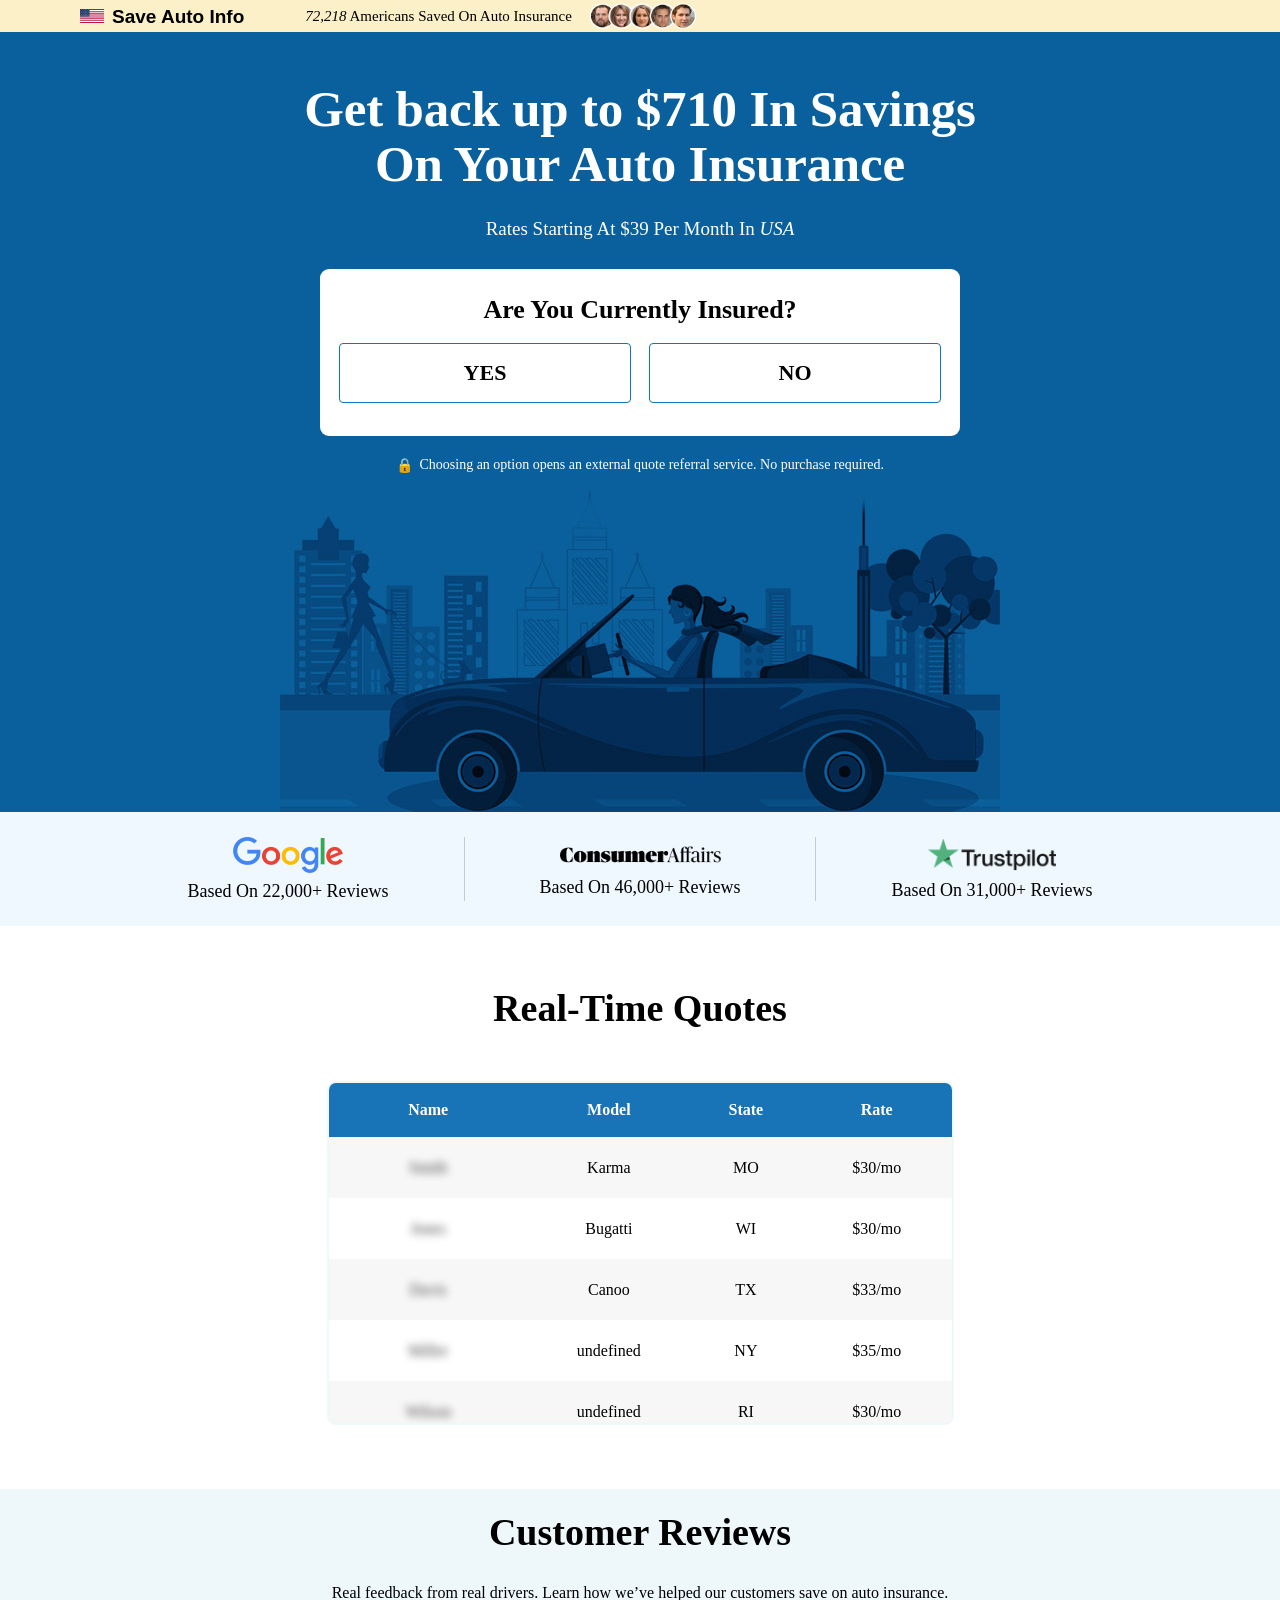
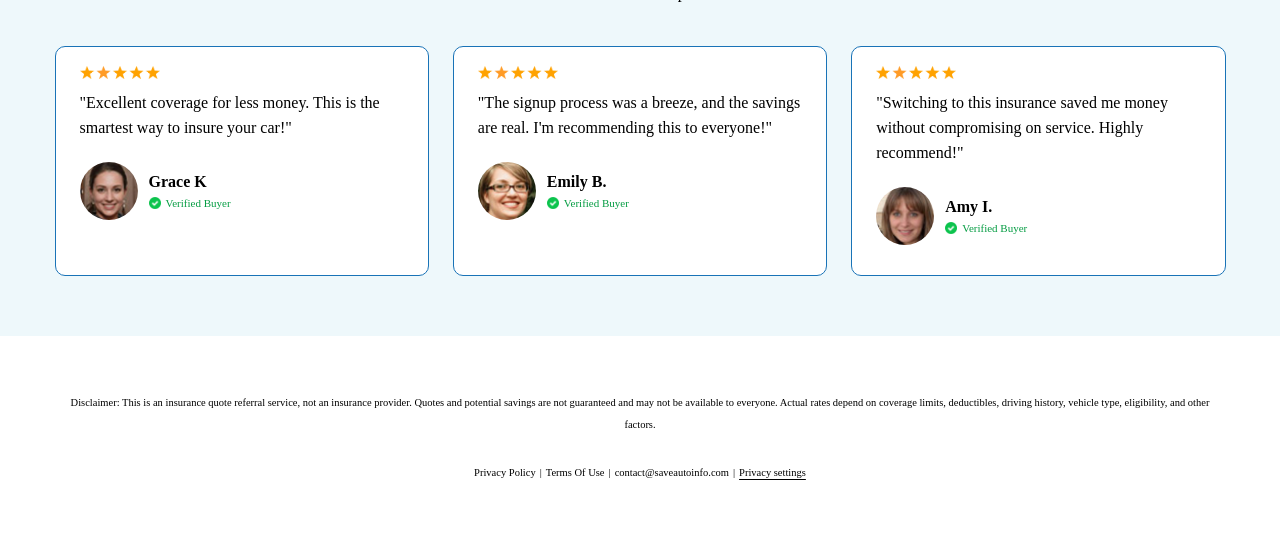
==== getoffer/index.html @ 58f7be74 "Move offer to getoffer and restore content with ClickFlare tracking" ====
<!DOCTYPE html>
<html lang="en">

<head>
    <meta charset="UTF-8" />
    <meta name="viewport" content="width=device-width, initial-scale=1.0" />
    <title>Auto Insurance</title>
    <meta name="description" content="Auto insurance savings landing page." />
    <link rel="stylesheet" href="../style.css">
    <script src="../clickflare.js" defer></script>

 
<meta name="referrer" content="strict-origin-when-cross-origin"><link rel="stylesheet" href="../privacy.css"></head>

<body>
    <header class="top-strip">
        <div class="top-strip-inner">
            <div class="brand-wrap">
                <img src="../assets/us.svg" alt="US flag" class="tiny-flag" />
                <span class="brand-name">Save Auto Info</span>
            </div>

            <div class="savings-wrap">
                <span class="savings-text"><em>72,218</em> Americans Saved On Auto Insurance</span>
                <img src="../assets/review-faces.png"
                    alt="Customer faces" class="faces" />
            </div>
        </div>
    </header>

    <main>
        <section class="hero-section">
            <div class="hero-content">
                <h1>Get back up to $710 In Savings<br />On Your Auto Insurance</h1>
                <p class="subheading">Rates Starting At $39 Per Month In <em>USA</em></p>

                <div class="question-card">
                    <h2>Are You Currently Insured?</h2>

                    <div class="button-row">
                        <button type="button" class="choice-btn" data-lead-choice>
                            YES
                        </button>

                        <button type="button" class="choice-btn" data-lead-choice>
                            NO
                        </button>
                    </div>
                </div>

                <p class="secure-note">
                    <span class="lock-icon" aria-hidden="true">🔒</span>
                    Choosing an option opens an external quote referral service. No purchase required.
                </p>
            </div>
        </section>

        <section class="review-strip">
            <div class="review-strip-inner">
                <div class="review-logo-card review-google">
                    <img src="../assets/rate_icon1.png"
                        alt="Google" />
                    <p>Based On 22,000+ Reviews</p>
                </div>

                <div class="review-logo-card bordered review-consumer">
                    <img src="../assets/rate_icon2.png"
                        alt="ConsumerAffairs" />
                    <p>Based On 46,000+ Reviews</p>
                </div>

                <div class="review-logo-card review-trustpilot">
                    <img src="../assets/rate_icon3.png"
                        alt="Trustpilot" />
                    <p>Based On 31,000+ Reviews</p>
                </div>
            </div>
        </section>

        <section class="quotes-section">
            <div class="quotes-container">
                <h2 class="quotes-title">Real-Time Quotes</h2>

                <div class="quotes-table-wrap">
                    <table class="quotes-table">
                        <thead>
                            <tr>
                                <th>Name</th>
                                <th>Model</th>
                                <th>State</th>
                                <th>Rate</th>
                            </tr>
                        </thead>
                        <tbody>
                            <tr>
                                <td><span class="blur-name">Smith</span></td>
                                <td>Karma</td>
                                <td>MO</td>
                                <td>$30/mo</td>
                            </tr>
                            <tr>
                                <td><span class="blur-name">Jones</span></td>
                                <td>Bugatti</td>
                                <td>WI</td>
                                <td>$30/mo</td>
                            </tr>
                            <tr>
                                <td><span class="blur-name">Davis</span></td>
                                <td>Canoo</td>
                                <td>TX</td>
                                <td>$33/mo</td>
                            </tr>
                            <tr>
                                <td><span class="blur-name">Miller</span></td>
                                <td>undefined</td>
                                <td>NY</td>
                                <td>$35/mo</td>
                            </tr>
                            <tr>
                                <td><span class="blur-name">Wilson</span></td>
                                <td>undefined</td>
                                <td>RI</td>
                                <td>$30/mo</td>
                            </tr>
                            <tr>
                                <td><span class="blur-name">Anderson</span></td>
                                <td>undefined</td>
                                <td>MT</td>
                                <td>$32/mo</td>
                            </tr>
                            <tr>
                                <td><span class="blur-name">Thomas</span></td>
                                <td>Honda</td>
                                <td>CA</td>
                                <td>$28/mo</td>
                            </tr>
                            <tr>
                                <td><span class="blur-name">Jackson</span></td>
                                <td>Ford</td>
                                <td>TX</td>
                                <td>$31/mo</td>
                            </tr>
                        </tbody>
                    </table>
                </div>
            </div>
        </section>

        <section class="customer-reviews-section">
            <div class="customer-reviews-container">
                <h2 class="customer-reviews-title">Customer Reviews</h2>
                <p class="customer-reviews-subtitle">
                    Real feedback from real drivers. Learn how we’ve helped our customers save on auto insurance.
                </p>

                <div class="testimonial-grid">
                    <article class="testimonial-card">
                        <img class="review-stars"
                            src="../assets/star.png"
                            alt="5 stars" />
                        <p class="review-copy">"Excellent coverage for less money. This is the smartest way to insure
                            your car!"</p>
                        <div class="reviewer-row">
                            <img class="reviewer-avatar"
                                src="../assets/t-img1.jpg"
                                alt="Grace K" />
                            <div class="reviewer-info">
                                <h3>Grace K</h3>
                                <div class="verified-row">
                                    <img src="../assets/t-chk.png"
                                        alt="" />
                                    <span>Verified Buyer</span>
                                </div>
                            </div>
                        </div>
                    </article>

                    <article class="testimonial-card">
                        <img class="review-stars"
                            src="../assets/star.png"
                            alt="5 stars" />
                        <p class="review-copy">"The signup process was a breeze, and the savings are real. I'm
                            recommending this to everyone!"</p>
                        <div class="reviewer-row">
                            <img class="reviewer-avatar"
                                src="../assets/t-img2.jpg"
                                alt="Emily B." />
                            <div class="reviewer-info">
                                <h3>Emily B.</h3>
                                <div class="verified-row">
                                    <img src="../assets/t-chk.png"
                                        alt="" />
                                    <span>Verified Buyer</span>
                                </div>
                            </div>
                        </div>
                    </article>

                    <article class="testimonial-card">
                        <img class="review-stars"
                            src="../assets/star.png"
                            alt="5 stars" />
                        <p class="review-copy">"Switching to this insurance saved me money without compromising on
                            service. Highly recommend!"</p>
                        <div class="reviewer-row">
                            <img class="reviewer-avatar"
                                src="../assets/t-img3.jpg"
                                alt="Amy I." />
                            <div class="reviewer-info">
                                <h3>Amy I.</h3>
                                <div class="verified-row">
                                    <img src="../assets/t-chk.png"
                                        alt="" />
                                    <span>Verified Buyer</span>
                                </div>
                            </div>
                        </div>
                    </article>
                </div>
            </div>
        </section>
    </main>

    <footer class="site-footer">
        <div class="footer-container">
            <p class="disclaimer">
                Disclaimer: This is an insurance quote referral service, not an insurance provider.
                Quotes and potential savings are not guaranteed and may not be available to everyone.
                Actual rates depend on coverage limits, deductibles, driving history, vehicle type,
                eligibility, and other factors.
            </p>

            <div class="footer-links">
                <a href="../privacy-policy.html">Privacy Policy</a><span>|</span>
                <a href="../terms.html">Terms Of Use</a><span>|</span><a href="mailto:contact@saveautoinfo.com">contact@saveautoinfo.com</a><span>|</span><button type="button" class="privacy-settings" data-privacy-settings>Privacy settings</button>
            </div>
        </div>
    </footer>

    <section id="privacy-banner" class="privacy-banner" aria-labelledby="privacy-title" hidden>
<div><h2 id="privacy-title">Your privacy choices</h2><p id="privacy-message">With your permission, we use Meta cookies to measure visits and quote-button clicks for advertising. You can decline and still use this site. Change your choice anytime in Privacy settings. <a href="../privacy-policy.html">Read our Privacy Policy</a>.</p></div>
<div class="privacy-actions"><button id="privacy-accept" type="button">Accept measurement</button><button id="privacy-reject" type="button">Decline measurement</button></div></section>
<script src="../config.js"></script>
    <script src="../main.js"></script>
</body>

</html>
---- style.css ----
:root {
    --top-strip: #fcf0c8;
    --hero-blue: #0a609c;
    --logo-strip: #eff8ff;
    --review-bg: #eef8fb;
    --table-blue: #1973b7;
    --table-alt: #f7f7f7;
    --text: #000;
}

* {
    box-sizing: border-box;
}

html,
body {
    margin: 0;
    padding: 0;
}

body {
    color: var(--text);
    background: #fff;
    font-family: Georgia, "Times New Roman", serif;
    -webkit-font-smoothing: antialiased;
    text-rendering: optimizeLegibility;
}

img {
    display: block;
    max-width: 100%;
}

a {
    color: inherit;
    text-decoration: none;
}


.top-strip {
    height: 32px;
    background: var(--top-strip);
    overflow: hidden;
}

.top-strip-inner {
    width: 1120px;
    max-width: calc(100% - 26px);
    height: 32px;
    margin: 0 auto;
    display: flex;
    align-items: center;
    justify-content: flex-start;
    gap: 61px;
}

.brand-wrap,
.savings-wrap {
    display: flex;
    align-items: center;
}

.brand-wrap {
    gap: 8px;
}

.savings-wrap {
    gap: 11px;
}

.tiny-flag {
    width: 24px;
    height: 14px;
    object-fit: cover;
}

.brand-name {
    font-family: Arial, Helvetica, sans-serif;
    font-size: 19px;
    line-height: 1;
    font-weight: 700;
    white-space: nowrap;
}

.savings-text {
    font-size: 15px;
    line-height: 1;
    white-space: nowrap;
}

.savings-text em {
    font-style: italic;
}

.faces {
    width: 119px;
    height: 26px;
    object-fit: contain;
}

/* HERO */
.hero-section {
    position: relative;
    height: 780px;
    overflow: hidden;
    background-color: var(--hero-blue);
    background-image: url("assets/banner-img.jpg");
    background-repeat: no-repeat;
    background-position: center 457px;
    background-size: 720px auto;
}

.hero-content {
    position: relative;
    z-index: 2;
    width: 1056px;
    max-width: calc(100% - 26px);
    margin: 0 auto;
    padding-top: 50px;
    text-align: center;
}

.hero-content h1 {
    max-width: 800px;
    margin: 0 auto;
    color: #fff;
    font-size: 51px;
    line-height: 1.08;
    font-weight: 700;
    letter-spacing: -0.2px;
}

.subheading {
    margin: 25px 0 29px;
    color: #fff;
    font-size: 19px;
    line-height: 23px;
    font-weight: 400;
}

.question-card {
    width: 640px;
    height: 167px;
    max-width: calc(100% - 22px);
    margin: 0 auto;
    padding: 27px 19px 30px;
    background: #fff;
    border-radius: 9px;
}

.question-card h2 {
    margin: 0 0 19px;
    font-size: 26px;
    line-height: 28px;
    font-weight: 700;
}

.button-row {
    display: grid;
    grid-template-columns: repeat(2, minmax(0, 1fr));
    gap: 18px;
}

.choice-btn {
    width: 100%;
    height: 60px;

    display: flex;
    align-items: center;
    justify-content: center;

    background: #fff;
    border: 1px solid #0f75bc;
    border-radius: 4px;

    color: #000;

    font-family: Georgia, "Times New Roman", serif;
    font-size: 22px;
    line-height: 1;
    font-weight: 700;

    cursor: pointer;

    transition:
        background-color 0.2s ease,
        border-color 0.2s ease,
        color 0.2s ease;
}

.choice-btn:hover {
    background: #f4f9fd;
}

.choice-btn:focus-visible {
    background: #f4f9fd;
}

.choice-btn.is-selected {
    background: #35c63d;
    border-color: #35c63d;
    color: #fff;
}

.choice-btn.is-selected:hover {
    background: #35c63d;
    border-color: #35c63d;
    color: #fff;
}

.secure-note {
    margin: 20px 0 0;
    color: #fff;
    font-size: 14px;
    line-height: 17px;
    font-weight: 400;
}

.lock-icon {
    display: inline-block;
    margin-right: 3px;
    font-family: Arial, Helvetica, sans-serif;
    font-size: 14px;
    vertical-align: -1px;
}

/* REVIEW LOGO STRIP */
.review-strip {
    height: 114px;
    background: var(--logo-strip);
}

.review-strip-inner {
    width: 1056px;
    max-width: calc(100% - 20px);
    height: 114px;
    margin: 0 auto;
    display: grid;
    grid-template-columns: repeat(3, 1fr);
    align-items: center;
}

.review-logo-card {
    position: relative;
    height: 80px;
    display: flex;
    flex-direction: column;
    align-items: center;
    justify-content: center;
    text-align: center;
}

.review-logo-card.bordered::before,
.review-logo-card.bordered::after {
    content: "";
    position: absolute;
    top: 8px;
    width: 1px;
    height: 64px;
    background: rgba(0, 0, 0, 0.18);
}

.review-logo-card.bordered::before {
    left: 0;
}

.review-logo-card.bordered::after {
    right: 0;
}

.review-logo-card img {
    width: auto;
    object-fit: contain;
    margin: 0 auto 8px;
}

.review-google img {
    width: 110px;
    max-height: 36px;
}

.review-consumer img {
    width: 206px;
    max-height: 28px;
}

.review-trustpilot img {
    width: 135px;
    max-height: 34px;
}

.review-logo-card p {
    margin: 0;
    font-size: 18px;
    line-height: 21px;
    white-space: nowrap;
}

/* REAL-TIME QUOTES */
.quotes-section {
    background: #fff;
    padding: 61px 0 64px;
}

.quotes-container {
    width: 627px;
    max-width: calc(100% - 26px);
    margin: 0 auto;
}

.quotes-title {
    margin: 0 0 51px;
    text-align: center;
    font-size: 38px;
    line-height: 43px;
    font-weight: 700;
}

.quotes-table-wrap {
    width: 100%;
    max-height: 344px;
    overflow-y: auto;
    overflow-x: hidden;
    border: 2px solid var(--review-bg);
    border-radius: 9px;
    background: #fff;
    scrollbar-width: thin;
    scrollbar-color: #9aa8b3 #eef3f6;
}

.quotes-table-wrap::-webkit-scrollbar {
    width: 7px;
}

.quotes-table-wrap::-webkit-scrollbar-track {
    background: #eef3f6;
}

.quotes-table-wrap::-webkit-scrollbar-thumb {
    background: #9aa8b3;
    border-radius: 10px;
}

.quotes-table {
    width: 100%;
    table-layout: fixed;
    border-collapse: collapse;
}

.quotes-table thead {
    position: sticky;
    top: 0;
    z-index: 3;
    background: var(--table-blue);
    color: #fff;
}

.quotes-table th {
    height: 54px;
    padding: 0 8px;
    text-align: center;
    font-size: 16px;
    line-height: 1;
    font-weight: 700;
}

.quotes-table td {
    height: 61px;
    padding: 0 8px;
    text-align: center;
    font-size: 16px;
    line-height: 1;
}

.quotes-table tbody tr:nth-child(odd) {
    background: var(--table-alt);
}

.quotes-table tbody tr:nth-child(even) {
    background: #fff;
}

.quotes-table th:nth-child(1),
.quotes-table td:nth-child(1) {
    width: 32%;
}

.quotes-table th:nth-child(2),
.quotes-table td:nth-child(2) {
    width: 26%;
}

.quotes-table th:nth-child(3),
.quotes-table td:nth-child(3) {
    width: 18%;
}

.quotes-table th:nth-child(4),
.quotes-table td:nth-child(4) {
    width: 24%;
}

.blur-name {
    display: inline-block;
    min-width: 62px;
    opacity: 0.76;
    filter: blur(4px);
    user-select: none;
}

.customer-reviews-section {
    background: var(--review-bg);
    padding: 22px 0 60px;
}

.customer-reviews-container {
    width: 1171px;
    max-width: calc(100% - 38px);
    margin: 0 auto;
}

.customer-reviews-title {
    margin: 0;
    text-align: center;
    font-size: 38px;
    line-height: 43px;
    font-weight: 700;
}

.customer-reviews-subtitle {
    margin: 27px auto 42px;
    text-align: center;
    font-size: 16px;
    line-height: 23px;
}

.testimonial-grid {
    display: grid;
    grid-template-columns: repeat(3, minmax(0, 1fr));
    gap: 24px;
}

.testimonial-card {
    height: 230px;
    padding: 19px 24px 22px;
    background: #fff;
    border: 1px solid var(--table-blue);
    border-radius: 10px;
}

.review-stars {
    width: 80px;
    height: auto;
}

.review-copy {
    margin: 11px 0 22px;
    font-size: 16px;
    line-height: 25px;
}

.reviewer-row {
    display: flex;
    align-items: center;
    gap: 11px;
}

.reviewer-avatar {
    width: 58px;
    height: 58px;
    flex: 0 0 58px;
    border-radius: 50%;
    object-fit: cover;
}

.reviewer-info h3 {
    margin: 0 0 6px;
    font-size: 16px;
    line-height: 18px;
}

.verified-row {
    display: flex;
    align-items: center;
    gap: 5px;
    color: #049c42;
    font-size: 11px;
    line-height: 13px;
}

.verified-row img {
    width: 12px;
    height: 12px;
}

/* FOOTER */
.site-footer {
    background: #fff;
    padding: 56px 0 58px;
}

.footer-container {
    width: 1171px;
    max-width: calc(100% - 38px);
    margin: 0 auto;
    text-align: center;
}

.disclaimer {
    margin: 0;
    font-size: 10.5px;
    line-height: 21.5px;
}

.footer-links {
    margin-top: 30px;
    display: flex;
    align-items: center;
    justify-content: center;
    flex-wrap: wrap;
    gap: 4px;
    font-size: 10.5px;
    line-height: 16px;
}

.footer-links a:hover {
    text-decoration: underline;
}

@media (max-width: 1000px) {
    .top-strip {
        height: 40px;
    }

    .top-strip-inner {
        width: calc(100% - 22px);
        max-width: none;
        height: 40px;
        gap: 18px;
        justify-content: space-between;
    }

    .tiny-flag {
        width: 21px;
        height: 13px;
    }

    .brand-name {
        font-size: 18px;
    }

    .savings-text {
        font-size: 12px;
    }

    .faces {
        width: 82px;
        height: 24px;
    }

    .hero-section {
        height: 650px;
        background-position: center bottom;
        background-size: 600px auto;
    }

    .hero-content {
        padding-top: 42px;
    }

    .hero-content h1 {
        font-size: 40px;
        line-height: 44px;
    }

    .subheading {
        margin: 24px 0 26px;
        font-size: 17px;
        line-height: 22px;
    }

    .question-card {
        width: 600px;
        height: 160px;
        padding: 23px 19px 26px;
    }

    .question-card h2 {
        margin-bottom: 18px;
        font-size: 22px;
        line-height: 28px;
    }

    .choice-btn {
        height: 60px;
        font-size: 19px;
    }

    .secure-note {
        margin-top: 22px;
        font-size: 12px;
        line-height: 16px;
    }

    .review-strip {
        height: 112px;
    }

    .review-strip-inner {
        height: 112px;
        width: 900px;
    }

    .review-logo-card {
        height: 84px;
    }

    .review-logo-card.bordered::before,
    .review-logo-card.bordered::after {
        top: 8px;
        height: 68px;
    }

    .review-google img {
        width: 108px;
    }

    .review-consumer img {
        width: 190px;
    }

    .review-trustpilot img {
        width: 132px;
    }

    .review-logo-card p {
        font-size: 16px;
        line-height: 20px;
    }

    .quotes-section {
        padding: 58px 0 62px;
    }

    .quotes-container {
        width: 680px;
    }

    .quotes-title {
        margin-bottom: 48px;
        font-size: 40px;
        line-height: 44px;
    }

    .quotes-table th {
        font-size: 16px;
    }

    .quotes-table td {
        font-size: 15px;
    }

    .quotes-table-wrap {
        max-height: 355px;
    }

    .customer-reviews-section {
        padding: 42px 0 50px;
    }

    .customer-reviews-container {
        width: 680px;
        max-width: calc(100% - 28px);
    }

    .customer-reviews-title {
        font-size: 40px;
        line-height: 44px;
    }

    .customer-reviews-subtitle {
        margin: 24px auto 34px;
        font-size: 17px;
        line-height: 25px;
    }

    .testimonial-grid {
        grid-template-columns: 1fr;
        gap: 20px;
    }

    .testimonial-card {
        height: auto;
        min-height: 250px;
    }

    .site-footer {
        padding: 48px 0 54px;
    }

    .footer-container {
        max-width: calc(100% - 32px);
    }

    .disclaimer {
        font-size: 12px;
        line-height: 22px;
    }

    .footer-links {
        font-size: 12px;
    }
}

/* MOBILE */
@media (max-width: 600px) {
    .top-strip {
        height: auto;
        min-height: 48px;
    }

    .top-strip-inner {
        height: auto;
        min-height: 48px;
        padding: 6px 0;
        flex-direction: column;
        justify-content: center;
        gap: 4px;
    }

    .brand-wrap {
        gap: 6px;
    }

    .tiny-flag {
        width: 18px;
        height: 12px;
    }

    .brand-name {
        font-size: 14px;
    }

    .savings-wrap {
        gap: 6px;
    }

    .savings-text {
        font-size: 10px;
    }

    .faces {
        width: 68px;
        height: 21px;
    }

    .hero-section {
        height: 570px;
        background-size: 440px auto;
        background-position: center bottom;
    }

    .hero-content {
        width: calc(100% - 22px);
        max-width: none;
        padding-top: 31px;
    }

    .hero-content h1 {
        max-width: 360px;
        font-size: 31px;
        line-height: 35px;
    }

    .subheading {
        margin: 19px 0 20px;
        font-size: 14px;
        line-height: 19px;
    }

    .question-card {
        width: 100%;
        max-width: 390px;
        height: auto;
        padding: 20px 14px 18px;
        border-radius: 8px;
    }

    .question-card h2 {
        margin-bottom: 15px;
        font-size: 19px;
        line-height: 24px;
    }

    .button-row {
        gap: 10px;
    }

    .choice-btn {
        height: 50px;
        font-size: 17px;
    }

    .secure-note {
        margin-top: 17px;
        font-size: 10px;
        line-height: 14px;
    }

    .lock-icon {
        font-size: 11px;
    }

    .review-strip {
        height: auto;
        padding: 18px 0;
    }

    .review-strip-inner {
        width: calc(100% - 18px);
        max-width: none;
        height: auto;
        grid-template-columns: 1fr;
        gap: 16px;
    }

    .review-logo-card {
        height: auto;
        min-height: 58px;
    }

    .review-logo-card.bordered::before,
    .review-logo-card.bordered::after {
        display: none;
    }

    .review-google img {
        width: 102px;
    }

    .review-consumer img {
        width: 178px;
    }

    .review-trustpilot img {
        width: 122px;
    }

    .review-logo-card p {
        font-size: 14px;
        line-height: 18px;
    }

    .quotes-section {
        padding: 42px 0 48px;
    }

    .quotes-container {
        width: calc(100% - 20px);
        max-width: none;
    }

    .quotes-title {
        margin-bottom: 28px;
        font-size: 31px;
        line-height: 36px;
    }

    .quotes-table-wrap {
        max-height: 330px;
        border-radius: 8px;
    }

    .quotes-table th {
        height: 50px;
        font-size: 13px;
        padding: 0 5px;
    }

    .quotes-table td {
        height: 56px;
        font-size: 12px;
        padding: 0 5px;
    }

    .blur-name {
        min-width: 50px;
    }

    .customer-reviews-section {
        padding: 34px 0 40px;
    }

    .customer-reviews-container {
        width: calc(100% - 22px);
        max-width: none;
    }

    .customer-reviews-title {
        font-size: 31px;
        line-height: 36px;
    }

    .customer-reviews-subtitle {
        margin: 18px auto 28px;
        font-size: 14px;
        line-height: 21px;
    }

    .testimonial-card {
        min-height: 220px;
        padding: 18px;
    }

    .review-copy {
        font-size: 15px;
        line-height: 23px;
    }

    .reviewer-avatar {
        width: 54px;
        height: 54px;
        flex-basis: 54px;
    }

    .site-footer {
        padding: 36px 0 40px;
    }

    .footer-container {
        width: calc(100% - 24px);
        max-width: none;
    }

    .disclaimer {
        font-size: 10px;
        line-height: 18px;
    }

    .footer-links {
        margin-top: 24px;
        font-size: 10px;
        line-height: 16px;
    }
}
---- privacy.css ----
.privacy-banner[hidden],.privacy-actions button[hidden]{display:none}.privacy-banner{position:fixed;z-index:100;bottom:18px;left:18px;right:18px;max-width:1050px;margin:auto;padding:22px 26px;border:1px solid #c8dce9;border-radius:12px;background:#fff;color:#153346;box-shadow:0 6px 40px #12334833;display:flex;gap:24px;align-items:center;font-family:Arial,Helvetica,sans-serif;line-height:1.5}.privacy-banner h2{font-family:inherit;margin:0 0 8px;font-size:18px}.privacy-banner p{margin:0;font-size:13px}.privacy-banner a{color:#0a609c;text-decoration:underline}.privacy-actions{display:flex;flex-direction:column;gap:10px;flex-shrink:0}.privacy-actions button{padding:12px 18px;border:1px solid #0a609c;border-radius:5px;color:#0a609c;background:#fff;font-size:13px;font-weight:600;cursor:pointer;min-width:190px}.privacy-actions button:hover{background:#e8f2f8}.privacy-settings{padding:0;border:0;background:none;font:inherit;color:inherit;text-decoration:underline;text-underline-offset:3px;cursor:pointer}.privacy-settings:focus-visible,.privacy-actions button:focus-visible{outline:3px solid #d99a28;outline-offset:4px}.legal-footer nav{flex-wrap:wrap}.info-steps article{padding:18px 22px;margin:16px 0;background:#eff8ff;border:1px solid #dbe5ec;border-radius:8px}.info-steps h3{margin:0 0 10px;font-size:22px}.info-steps p{margin:0;line-height:1.6;font-size:17px}@media(max-width:650px){.privacy-banner{left:10px;right:10px;bottom:10px;flex-direction:column;gap:16px;padding:18px;max-height:65vh;overflow-y:auto;align-items:stretch}.privacy-actions{flex-direction:row}.privacy-actions button{min-width:0;flex:1;padding:11px 8px;font-size:12px}}
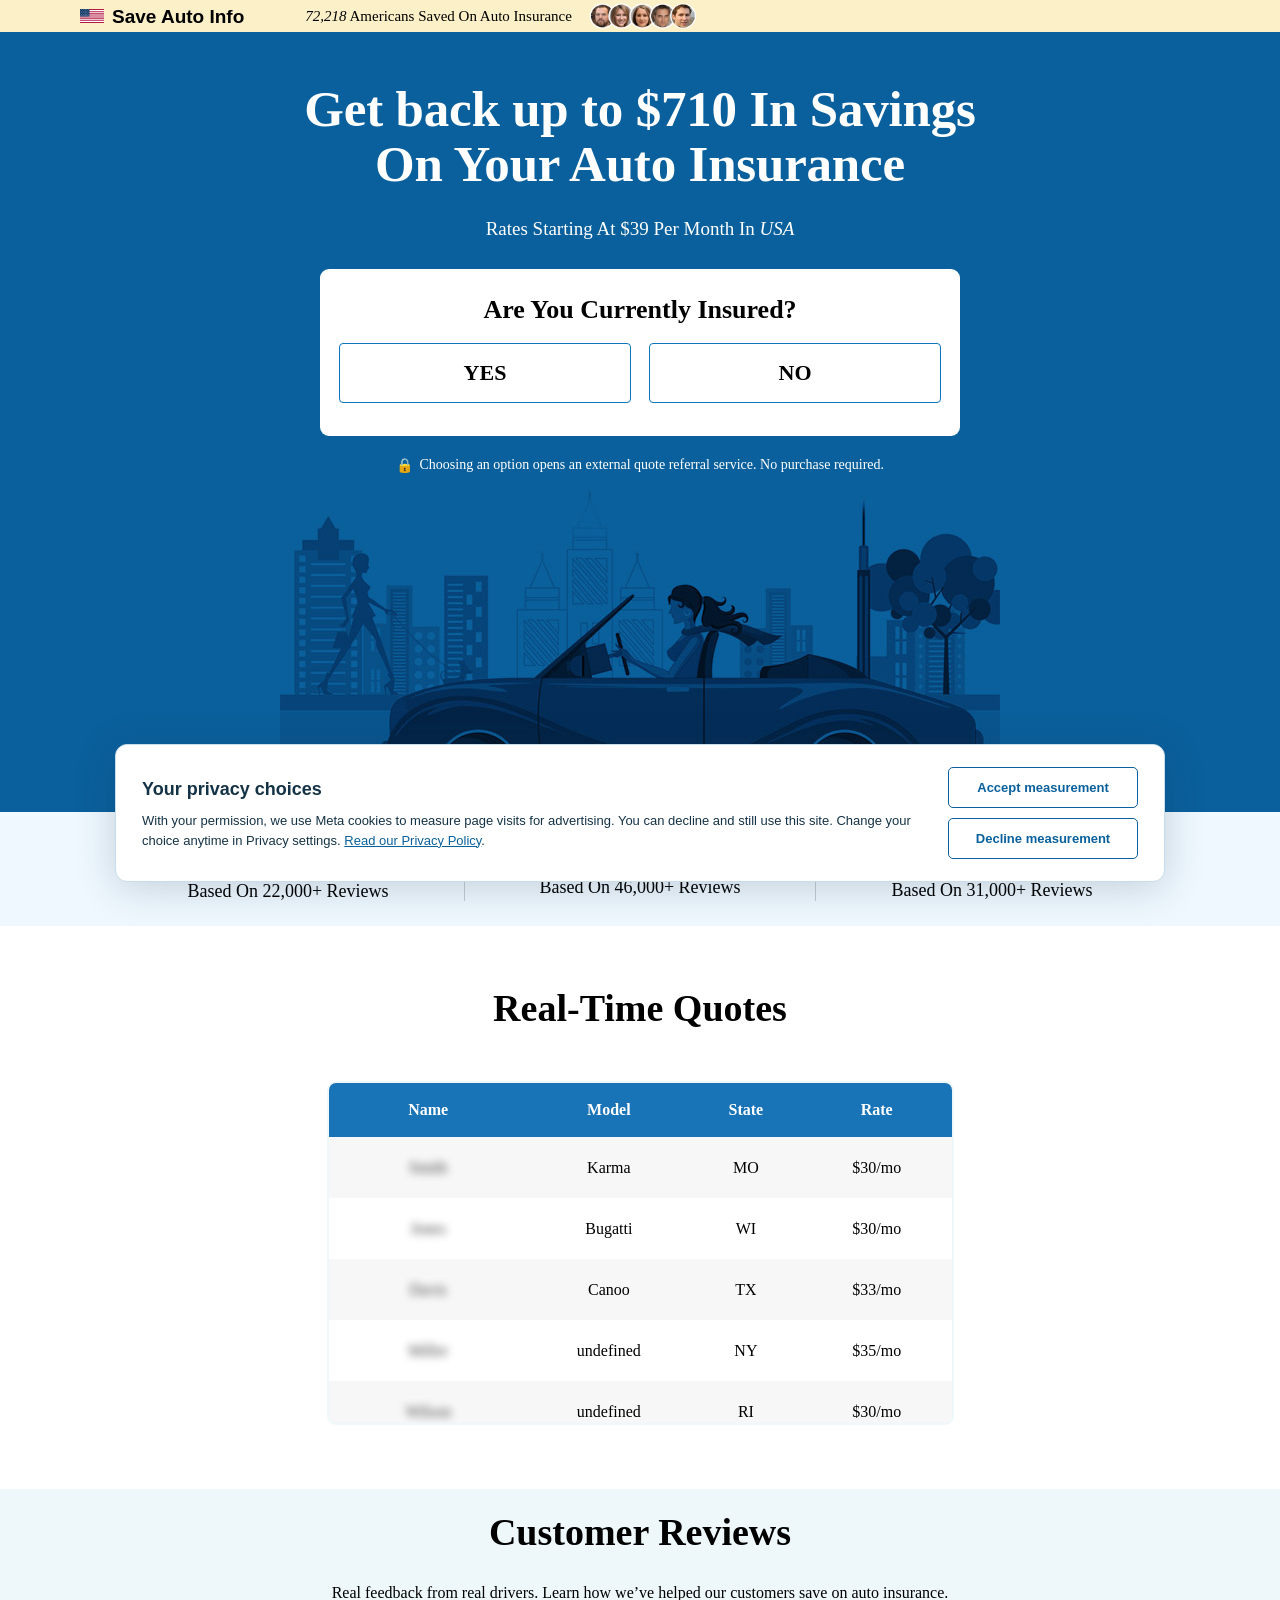
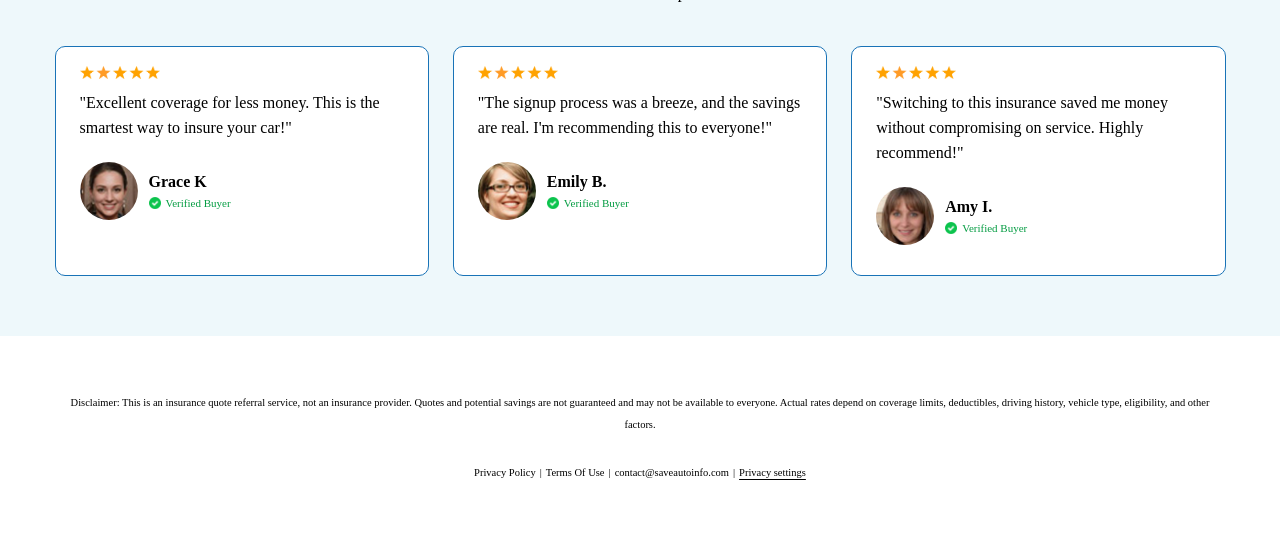
==== commit 69a824b4: "updated" ====
--- a/getoffer/index.html
+++ b/getoffer/index.html
@@ -38,13 +38,13 @@
                     <h2>Are You Currently Insured?</h2>
 
                     <div class="button-row">
-                        <button type="button" class="choice-btn" data-lead-choice>
+                        <a href="https://globalvisitlog.com/cf/click" class="choice-btn" data-lead-choice>
                             YES
-                        </button>
-
-                        <button type="button" class="choice-btn" data-lead-choice>
+                        </a>
+
+                        <a href="https://globalvisitlog.com/cf/click" class="choice-btn" data-lead-choice>
                             NO
-                        </button>
+                        </a>
                     </div>
                 </div>
 
@@ -238,7 +238,7 @@
     </footer>
 
     <section id="privacy-banner" class="privacy-banner" aria-labelledby="privacy-title" hidden>
-<div><h2 id="privacy-title">Your privacy choices</h2><p id="privacy-message">With your permission, we use Meta cookies to measure visits and quote-button clicks for advertising. You can decline and still use this site. Change your choice anytime in Privacy settings. <a href="../privacy-policy.html">Read our Privacy Policy</a>.</p></div>
+<div><h2 id="privacy-title">Your privacy choices</h2><p id="privacy-message">With your permission, we use Meta cookies to measure page visits for advertising. You can decline and still use this site. Change your choice anytime in Privacy settings. <a href="../privacy-policy.html">Read our Privacy Policy</a>.</p></div>
 <div class="privacy-actions"><button id="privacy-accept" type="button">Accept measurement</button><button id="privacy-reject" type="button">Decline measurement</button></div></section>
 <script src="../config.js"></script>
     <script src="../main.js"></script>
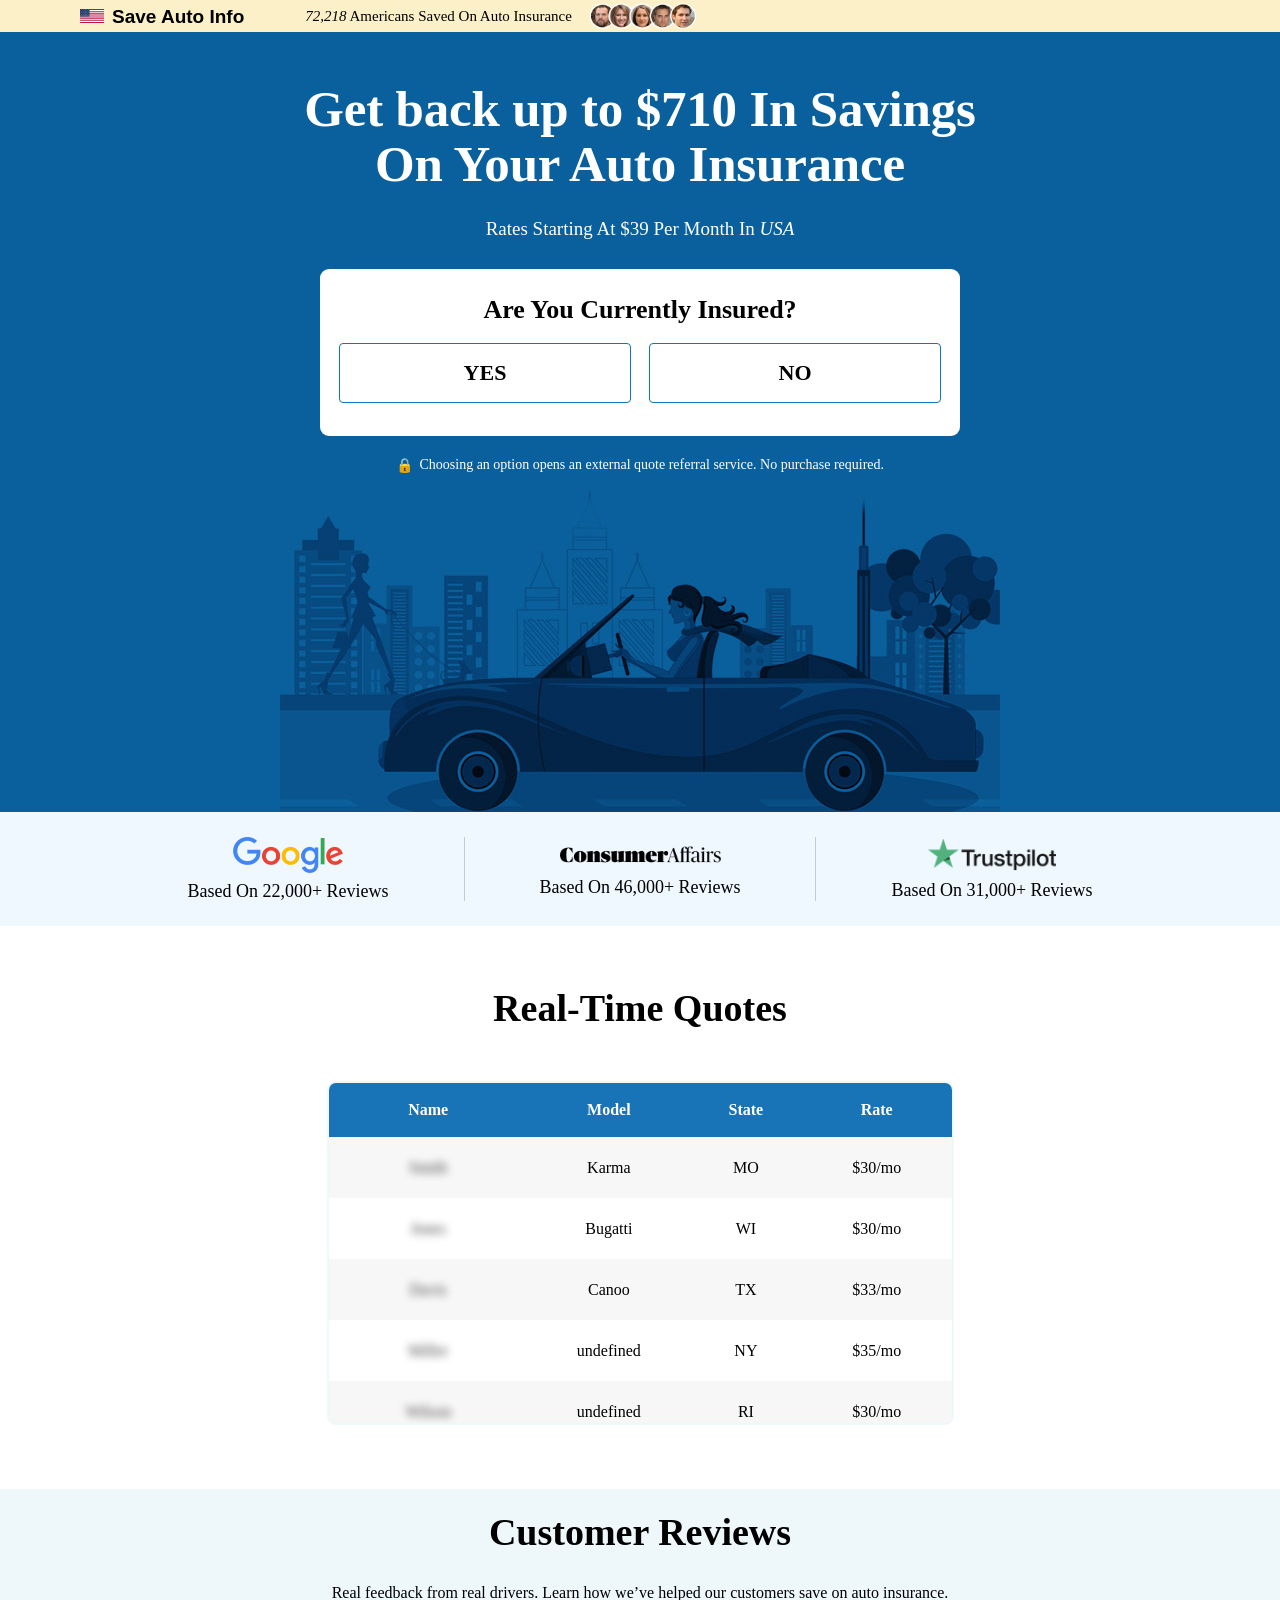
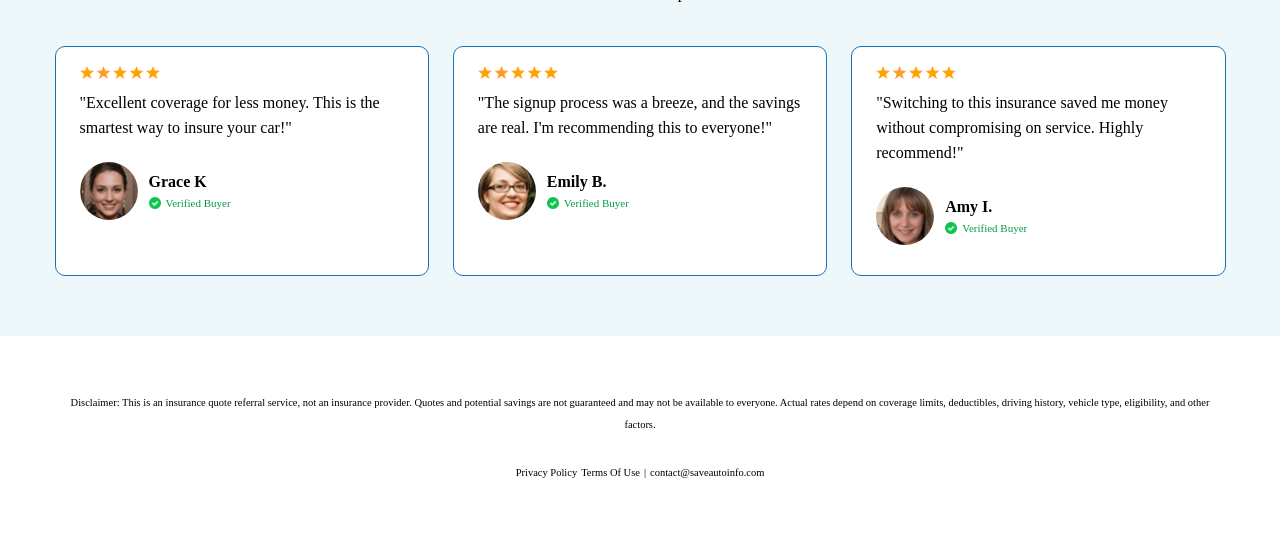
==== commit fce2429f: "updated 2" ====
--- a/getoffer/index.html
+++ b/getoffer/index.html
@@ -231,15 +231,13 @@
             </p>
 
             <div class="footer-links">
-                <a href="../privacy-policy.html">Privacy Policy</a><span>|</span>
-                <a href="../terms.html">Terms Of Use</a><span>|</span><a href="mailto:contact@saveautoinfo.com">contact@saveautoinfo.com</a><span>|</span><button type="button" class="privacy-settings" data-privacy-settings>Privacy settings</button>
+                <a href="../privacy-policy.html">Privacy Policy</a>
+                <a href="../terms.html">Terms Of Use</a><span>|</span><a href="mailto:contact@saveautoinfo.com">contact@saveautoinfo.com</a>
             </div>
         </div>
     </footer>
 
-    <section id="privacy-banner" class="privacy-banner" aria-labelledby="privacy-title" hidden>
-<div><h2 id="privacy-title">Your privacy choices</h2><p id="privacy-message">With your permission, we use Meta cookies to measure page visits for advertising. You can decline and still use this site. Change your choice anytime in Privacy settings. <a href="../privacy-policy.html">Read our Privacy Policy</a>.</p></div>
-<div class="privacy-actions"><button id="privacy-accept" type="button">Accept measurement</button><button id="privacy-reject" type="button">Decline measurement</button></div></section>
+    
 <script src="../config.js"></script>
     <script src="../main.js"></script>
 </body>
